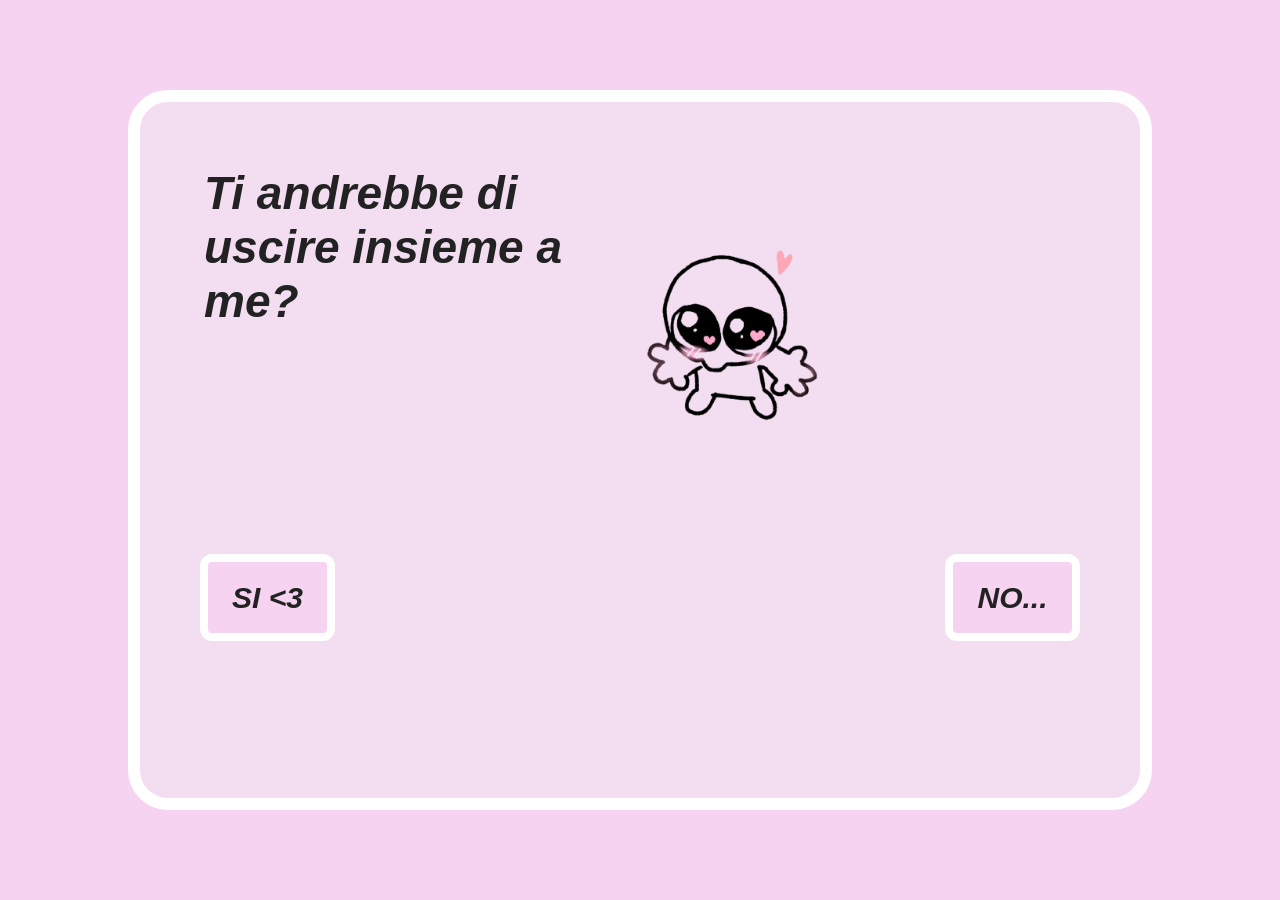
==== index.html @ 78fe197a "Initial commit: sito per chiedere di uscire con flusso appuntamento/calendario" ====
<!DOCTYPE html>
<html lang="it">
<head>
<meta charset="UTF-8">
<meta name="viewport" content="width=device-width, initial-scale=1.0">
<title>Ti va di uscire?</title>
<link rel="stylesheet" href="src/style/style.css">
</head>
<body>

  <main class="card">
    <p class="question">Ti andrebbe di uscire insieme a me?</p>

    <div id="image-placeholder" class="image-box">
      <img src="img/begging-removebg-preview.png" alt="Faccina con fiore">
    </div>

    <button id="siBtn" class="btn btn-si" type="button">SI &lt;3</button>
    <button id="noBtn" class="btn btn-no" type="button">NO...</button>

    <span id="puffText" class="puff-text">Puff*</span>
  </main>

  <script src="src/js/script.js"></script>
  <script src="src/js/animations.js"></script>
</body>
</html>
---- src/style/style.css ----
* {
  box-sizing: border-box;
}

html, body {
  height: 100%;
  margin: 0;
}

body {
  background-color: #f6d3f0;
  font-family: "Segoe UI", Arial, sans-serif;
  font-weight: bold;
  font-style: italic;
  display: flex;
  align-items: center;
  justify-content: center;
  min-height: 100vh;
  min-height: 100dvh;
  overflow: hidden;
}

.card {
  position: relative;
  width: 80vw;
  height: 80vh;
  height: 80dvh;
  min-width: 250px;
  min-height: 260px;
  background-color: #f3ddf1;
  border: 12px solid #ffffff;
  border-radius: 40px;
  padding: 5%;
  overflow: hidden;
  font-weight: bold;
  font-style: italic;
}

.card * {
  font-weight: bold;
  font-style: italic;
}

.question {
  margin: 0;
  font-size: clamp(28px, 4.4vw, 46px);
  color: #222;
  max-width: 45%;
}

.image-box {
  position: absolute;
  top: 18%;
  left: 38%;
  width: 42%;
  height: 30%;
  border: none;
  display: flex;
  align-items: center;
  justify-content: center;
  font-size: clamp(14px, 1.6vw, 20px);
  color: #222;
  background: transparent;
  overflow: hidden;
}

.image-box img {
  width: 100%;
  height: 100%;
  object-fit: contain;
}

.btn {
  position: absolute;
  border: 8px solid #ffffff;
  border-radius: 12px;
  background-color: #f6d3f0;
  font-size: clamp(20px, 2.6vw, 30px);
  width: 13.5%;
  height: 12.5%;
  padding: 0.5em 1em;
  display: flex;
  align-items: center;
  justify-content: center;
  text-align: center;
  cursor: pointer;
  color: #222;
  user-select: none;
  touch-action: manipulation;
  white-space: nowrap;
  transition: top 0.05s linear, left 0.05s linear, transform 0.15s ease-out;
}

.btn:hover,
.btn:active {
  transform: scale(1.1);
}

.btn-si {
  top: 65%;
  left: 6%;
}

.btn-no {
  top: 65%;
  right: 6%;
}

.puff-text {
  position: absolute;
  display: none;
  font-size: clamp(14px, 1.6vw, 20px);
  color: silver;
  opacity: 0.6;
  pointer-events: none;
}
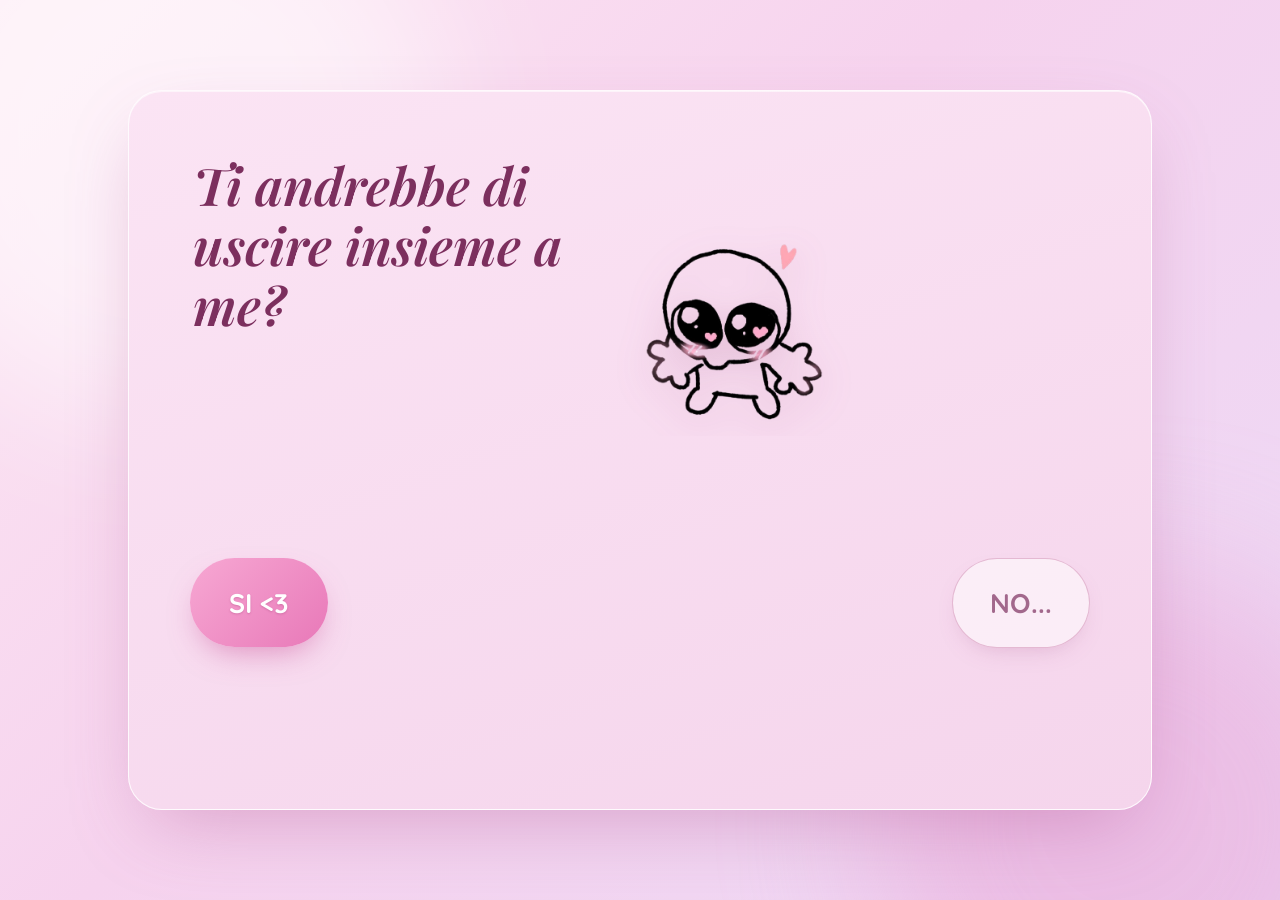
==== commit 9c982236: "Restyling elegante del sito Tipografia nuova (Playfair Display corsivo per i titoli, Quicksand per i" ====
--- a/index.html
+++ b/index.html
@@ -3,10 +3,15 @@
 <head>
 <meta charset="UTF-8">
 <meta name="viewport" content="width=device-width, initial-scale=1.0">
-<title>Ti va di uscire?</title>
+<title>Vuoi uscire con me?</title>
+<link rel="icon" href="data:image/svg+xml,<svg xmlns=%22http://www.w3.org/2000/svg%22 viewBox=%220 0 100 100%22><text y=%22.9em%22 font-size=%2290%22>💌</text></svg>">
 <link rel="stylesheet" href="src/style/style.css">
 </head>
 <body>
+
+  <div class="bg-hearts" aria-hidden="true">
+    <span>♥</span><span>♥</span><span>♥</span><span>♥</span><span>♥</span><span>♥</span>
+  </div>
 
   <main class="card">
     <p class="question">Ti andrebbe di uscire insieme a me?</p>
--- a/src/style/style.css
+++ b/src/style/style.css
@@ -1,3 +1,5 @@
+@import url('https://fonts.googleapis.com/css2?family=Playfair+Display:ital,wght@1,500;1,600;1,700&family=Quicksand:wght@500;600;700&display=swap');
+
 * {
   box-sizing: border-box;
 }
@@ -8,43 +10,99 @@
 }
 
 body {
-  background-color: #f6d3f0;
-  font-family: "Segoe UI", Arial, sans-serif;
-  font-weight: bold;
-  font-style: italic;
+  background: linear-gradient(135deg, #fde7f3 0%, #f6d3ee 45%, #ecd9f6 100%);
+  font-family: "Quicksand", "Segoe UI", Arial, sans-serif;
+  font-weight: 600;
+  color: #5b2e49;
   display: flex;
   align-items: center;
   justify-content: center;
   min-height: 100vh;
   min-height: 100dvh;
   overflow: hidden;
+  position: relative;
+}
+
+body::before,
+body::after {
+  content: "";
+  position: fixed;
+  border-radius: 50%;
+  filter: blur(70px);
+  pointer-events: none;
+  z-index: 0;
+}
+
+body::before {
+  width: 45vw;
+  height: 45vw;
+  top: -12vw;
+  left: -10vw;
+  background: rgba(255, 255, 255, 0.55);
+}
+
+body::after {
+  width: 40vw;
+  height: 40vw;
+  bottom: -14vw;
+  right: -8vw;
+  background: rgba(233, 160, 210, 0.45);
+}
+
+.bg-hearts,
+.bg-hearts span {
+  pointer-events: none;
+}
+
+.bg-hearts span {
+  position: fixed;
+  bottom: -6vh;
+  color: #e59fce;
+  opacity: 0;
+  z-index: 0;
+  animation: heart-rise linear infinite;
+}
+
+.bg-hearts span:nth-child(1) { left: 8%;  font-size: 22px; animation-duration: 21s; animation-delay: 0s; }
+.bg-hearts span:nth-child(2) { left: 22%; font-size: 14px; animation-duration: 26s; animation-delay: 6s; }
+.bg-hearts span:nth-child(3) { left: 38%; font-size: 18px; animation-duration: 23s; animation-delay: 12s; }
+.bg-hearts span:nth-child(4) { left: 61%; font-size: 15px; animation-duration: 27s; animation-delay: 3s; }
+.bg-hearts span:nth-child(5) { left: 76%; font-size: 24px; animation-duration: 20s; animation-delay: 9s; }
+.bg-hearts span:nth-child(6) { left: 90%; font-size: 16px; animation-duration: 25s; animation-delay: 15s; }
+
+@keyframes heart-rise {
+  0%   { transform: translateY(0) rotate(-6deg); opacity: 0; }
+  8%   { opacity: 0.35; }
+  50%  { transform: translateY(-55vh) translateX(2vw) rotate(8deg); opacity: 0.25; }
+  100% { transform: translateY(-115vh) translateX(-1vw) rotate(-8deg); opacity: 0; }
 }
 
 .card {
   position: relative;
+  z-index: 1;
   width: 80vw;
   height: 80vh;
   height: 80dvh;
   min-width: 250px;
   min-height: 260px;
-  background-color: #f3ddf1;
-  border: 12px solid #ffffff;
-  border-radius: 40px;
+  background: linear-gradient(160deg, #fbe4f4 0%, #f5d5ec 100%);
+  border: 1px solid rgba(255, 255, 255, 0.85);
+  border-radius: 34px;
   padding: 5%;
   overflow: hidden;
-  font-weight: bold;
-  font-style: italic;
-}
-
-.card * {
-  font-weight: bold;
-  font-style: italic;
+  box-shadow:
+    0 30px 80px -24px rgba(173, 76, 141, 0.4),
+    inset 0 1px 0 rgba(255, 255, 255, 0.6);
 }
 
 .question {
   margin: 0;
-  font-size: clamp(28px, 4.4vw, 46px);
-  color: #222;
+  font-family: "Playfair Display", Georgia, serif;
+  font-style: italic;
+  font-weight: 600;
+  font-size: clamp(30px, 4.6vw, 52px);
+  line-height: 1.15;
+  color: #7c2f5e;
   max-width: 45%;
 }
 
@@ -59,7 +117,6 @@
   align-items: center;
   justify-content: center;
   font-size: clamp(14px, 1.6vw, 20px);
-  color: #222;
   background: transparent;
   overflow: hidden;
 }
@@ -70,12 +127,19 @@
   object-fit: contain;
 }
 
+.image-box img,
+.appuntamenti-image,
+.calendar-side-image {
+  filter: drop-shadow(0 10px 18px rgba(150, 60, 110, 0.22));
+}
+
 .btn {
   position: absolute;
-  border: 8px solid #ffffff;
-  border-radius: 12px;
-  background-color: #f6d3f0;
-  font-size: clamp(20px, 2.6vw, 30px);
+  border: none;
+  border-radius: 999px;
+  font-family: inherit;
+  font-weight: 700;
+  font-size: clamp(18px, 2.4vw, 27px);
   width: 13.5%;
   height: 12.5%;
   padding: 0.5em 1em;
@@ -84,26 +148,38 @@
   justify-content: center;
   text-align: center;
   cursor: pointer;
-  color: #222;
   user-select: none;
   touch-action: manipulation;
   white-space: nowrap;
-  transition: top 0.05s linear, left 0.05s linear, transform 0.15s ease-out;
+  transition: top 0.05s linear, left 0.05s linear,
+              transform 0.18s ease-out, box-shadow 0.18s ease-out;
 }
 
 .btn:hover,
 .btn:active {
-  transform: scale(1.1);
+  transform: translateY(-2px) scale(1.05);
 }
 
 .btn-si {
   top: 65%;
   left: 6%;
+  background: linear-gradient(135deg, #f7a8d3, #e878b8);
+  color: #ffffff;
+  text-shadow: 0 1px 2px rgba(140, 40, 95, 0.25);
+  box-shadow: 0 14px 30px -10px rgba(200, 80, 150, 0.55);
+}
+
+.btn-si:hover {
+  box-shadow: 0 18px 36px -10px rgba(200, 80, 150, 0.7);
 }
 
 .btn-no {
   top: 65%;
   right: 6%;
+  background: rgba(255, 255, 255, 0.55);
+  border: 1px solid rgba(200, 120, 165, 0.45);
+  color: #a2688c;
+  box-shadow: 0 10px 24px -12px rgba(170, 90, 140, 0.35);
 }
 
 .puff-text {
@@ -114,3 +190,43 @@
   opacity: 0.6;
   pointer-events: none;
 }
+
+.option-btn {
+  width: 100%;
+  max-width: 280px;
+  height: clamp(50px, 7vh, 74px);
+  padding: 0.4em 1em;
+  display: flex;
+  align-items: center;
+  justify-content: center;
+  font-family: inherit;
+  font-size: clamp(15px, 1.8vw, 21px);
+  font-weight: 600;
+  border: 1px solid rgba(214, 140, 183, 0.5);
+  border-radius: 18px;
+  background: rgba(255, 255, 255, 0.62);
+  color: #6d3a58;
+  cursor: pointer;
+  text-align: center;
+  line-height: 1.15;
+  box-shadow: 0 10px 24px -14px rgba(170, 80, 140, 0.4);
+  transition: transform 0.18s ease-out, box-shadow 0.18s ease-out,
+              background-color 0.18s ease-out, border-color 0.18s ease-out;
+}
+
+.option-btn:not(:disabled):hover,
+.option-btn:not(:disabled):active {
+  transform: translateY(-2px) scale(1.04);
+  background: rgba(255, 255, 255, 0.9);
+  border-color: rgba(214, 120, 175, 0.8);
+  box-shadow: 0 16px 32px -14px rgba(170, 80, 140, 0.55);
+}
+
+.option-btn:disabled {
+  opacity: 0.6;
+  cursor: default;
+}
+
+.option-btn--small-text {
+  font-size: clamp(11px, 1.3vw, 16px);
+}
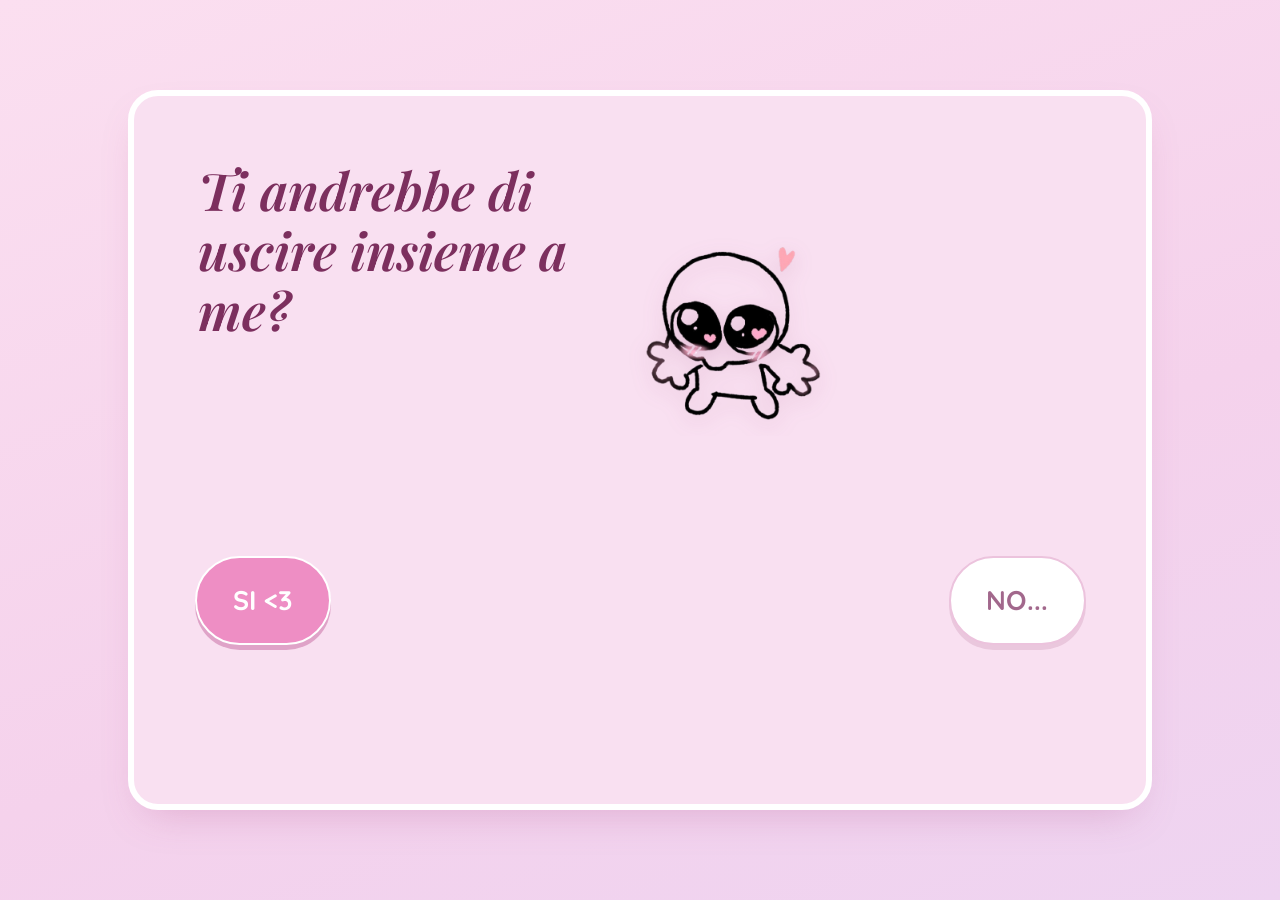
==== commit 76403202: "Look piu' artigianale e fix pulsanti su mobile Via gradienti, bagliori sfocati e superfici traslucid" ====
--- a/index.html
+++ b/index.html
@@ -10,7 +10,7 @@
 <body>
 
   <div class="bg-hearts" aria-hidden="true">
-    <span>♥</span><span>♥</span><span>♥</span><span>♥</span><span>♥</span><span>♥</span>
+    <span>♥</span><span>♥</span><span>♥</span><span>♥</span><span>♥</span><span>♥</span><span>♥</span><span>♥</span><span>♥</span><span>♥</span>
   </div>
 
   <main class="card">
--- a/src/style/style.css
+++ b/src/style/style.css
@@ -10,7 +10,7 @@
 }
 
 body {
-  background: linear-gradient(135deg, #fde7f3 0%, #f6d3ee 45%, #ecd9f6 100%);
+  background: linear-gradient(160deg, #fbdff0 0%, #f5d2ec 60%, #eed4f1 100%);
   font-family: "Quicksand", "Segoe UI", Arial, sans-serif;
   font-weight: 600;
   color: #5b2e49;
@@ -23,32 +23,6 @@
   position: relative;
 }
 
-body::before,
-body::after {
-  content: "";
-  position: fixed;
-  border-radius: 50%;
-  filter: blur(70px);
-  pointer-events: none;
-  z-index: 0;
-}
-
-body::before {
-  width: 45vw;
-  height: 45vw;
-  top: -12vw;
-  left: -10vw;
-  background: rgba(255, 255, 255, 0.55);
-}
-
-body::after {
-  width: 40vw;
-  height: 40vw;
-  bottom: -14vw;
-  right: -8vw;
-  background: rgba(233, 160, 210, 0.45);
-}
-
 .bg-hearts,
 .bg-hearts span {
   pointer-events: none;
@@ -57,23 +31,27 @@
 .bg-hearts span {
   position: fixed;
   bottom: -6vh;
-  color: #e59fce;
+  color: #e08fc7;
   opacity: 0;
   z-index: 0;
   animation: heart-rise linear infinite;
 }
 
-.bg-hearts span:nth-child(1) { left: 8%;  font-size: 22px; animation-duration: 21s; animation-delay: 0s; }
-.bg-hearts span:nth-child(2) { left: 22%; font-size: 14px; animation-duration: 26s; animation-delay: 6s; }
-.bg-hearts span:nth-child(3) { left: 38%; font-size: 18px; animation-duration: 23s; animation-delay: 12s; }
-.bg-hearts span:nth-child(4) { left: 61%; font-size: 15px; animation-duration: 27s; animation-delay: 3s; }
-.bg-hearts span:nth-child(5) { left: 76%; font-size: 24px; animation-duration: 20s; animation-delay: 9s; }
-.bg-hearts span:nth-child(6) { left: 90%; font-size: 16px; animation-duration: 25s; animation-delay: 15s; }
+.bg-hearts span:nth-child(1)  { left: 2%;  font-size: 22px; animation-duration: 19s; animation-delay: 0s; }
+.bg-hearts span:nth-child(2)  { left: 6%;  font-size: 14px; animation-duration: 24s; animation-delay: 8s; color: #d17fb5; }
+.bg-hearts span:nth-child(3)  { left: 9%;  font-size: 18px; animation-duration: 21s; animation-delay: 14s; }
+.bg-hearts span:nth-child(4)  { left: 20%; font-size: 15px; animation-duration: 26s; animation-delay: 4s;  color: #eba7d4; }
+.bg-hearts span:nth-child(5)  { left: 36%; font-size: 20px; animation-duration: 22s; animation-delay: 11s; }
+.bg-hearts span:nth-child(6)  { left: 55%; font-size: 14px; animation-duration: 25s; animation-delay: 1s;  color: #d17fb5; }
+.bg-hearts span:nth-child(7)  { left: 72%; font-size: 17px; animation-duration: 23s; animation-delay: 17s; }
+.bg-hearts span:nth-child(8)  { left: 90%; font-size: 24px; animation-duration: 19s; animation-delay: 6s; }
+.bg-hearts span:nth-child(9)  { left: 94%; font-size: 15px; animation-duration: 24s; animation-delay: 12s; color: #eba7d4; }
+.bg-hearts span:nth-child(10) { left: 97%; font-size: 19px; animation-duration: 21s; animation-delay: 3s; }
 
 @keyframes heart-rise {
   0%   { transform: translateY(0) rotate(-6deg); opacity: 0; }
-  8%   { opacity: 0.35; }
-  50%  { transform: translateY(-55vh) translateX(2vw) rotate(8deg); opacity: 0.25; }
+  8%   { opacity: 0.45; }
+  50%  { transform: translateY(-55vh) translateX(2vw) rotate(8deg); opacity: 0.35; }
   100% { transform: translateY(-115vh) translateX(-1vw) rotate(-8deg); opacity: 0; }
 }
 
@@ -85,14 +63,12 @@
   height: 80dvh;
   min-width: 250px;
   min-height: 260px;
-  background: linear-gradient(160deg, #fbe4f4 0%, #f5d5ec 100%);
-  border: 1px solid rgba(255, 255, 255, 0.85);
-  border-radius: 34px;
+  background-color: #f9e0f1;
+  border: 6px solid #ffffff;
+  border-radius: 30px;
   padding: 5%;
   overflow: hidden;
-  box-shadow:
-    0 30px 80px -24px rgba(173, 76, 141, 0.4),
-    inset 0 1px 0 rgba(255, 255, 255, 0.6);
+  box-shadow: 0 18px 40px -18px rgba(180, 90, 145, 0.35);
 }
 
 .question {
@@ -130,12 +106,11 @@
 .image-box img,
 .appuntamenti-image,
 .calendar-side-image {
-  filter: drop-shadow(0 10px 18px rgba(150, 60, 110, 0.22));
+  filter: drop-shadow(0 6px 10px rgba(150, 60, 110, 0.18));
 }
 
 .btn {
   position: absolute;
-  border: none;
   border-radius: 999px;
   font-family: inherit;
   font-weight: 700;
@@ -157,29 +132,35 @@
 
 .btn:hover,
 .btn:active {
-  transform: translateY(-2px) scale(1.05);
+  transform: translateY(-2px);
 }
 
 .btn-si {
   top: 65%;
   left: 6%;
-  background: linear-gradient(135deg, #f7a8d3, #e878b8);
+  background-color: #ee8ec4;
+  border: 2px solid #ffffff;
   color: #ffffff;
-  text-shadow: 0 1px 2px rgba(140, 40, 95, 0.25);
-  box-shadow: 0 14px 30px -10px rgba(200, 80, 150, 0.55);
-}
-
-.btn-si:hover {
-  box-shadow: 0 18px 36px -10px rgba(200, 80, 150, 0.7);
+  box-shadow: 0 5px 0 rgba(190, 90, 150, 0.45);
+}
+
+.btn-si:hover,
+.btn-si:active {
+  box-shadow: 0 7px 0 rgba(190, 90, 150, 0.45);
 }
 
 .btn-no {
   top: 65%;
   right: 6%;
-  background: rgba(255, 255, 255, 0.55);
-  border: 1px solid rgba(200, 120, 165, 0.45);
+  background-color: #ffffff;
+  border: 2px solid #ecc3dd;
   color: #a2688c;
-  box-shadow: 0 10px 24px -12px rgba(170, 90, 140, 0.35);
+  box-shadow: 0 5px 0 rgba(210, 160, 190, 0.4);
+}
+
+.btn-no:hover,
+.btn-no:active {
+  box-shadow: 0 7px 0 rgba(210, 160, 190, 0.4);
 }
 
 .puff-text {
@@ -202,24 +183,23 @@
   font-family: inherit;
   font-size: clamp(15px, 1.8vw, 21px);
   font-weight: 600;
-  border: 1px solid rgba(214, 140, 183, 0.5);
-  border-radius: 18px;
-  background: rgba(255, 255, 255, 0.62);
+  border: 2px solid #f0c4de;
+  border-radius: 16px;
+  background-color: #fffafd;
   color: #6d3a58;
   cursor: pointer;
   text-align: center;
   line-height: 1.15;
-  box-shadow: 0 10px 24px -14px rgba(170, 80, 140, 0.4);
+  box-shadow: 0 4px 0 rgba(214, 150, 190, 0.35);
   transition: transform 0.18s ease-out, box-shadow 0.18s ease-out,
-              background-color 0.18s ease-out, border-color 0.18s ease-out;
+              border-color 0.18s ease-out;
 }
 
 .option-btn:not(:disabled):hover,
 .option-btn:not(:disabled):active {
-  transform: translateY(-2px) scale(1.04);
-  background: rgba(255, 255, 255, 0.9);
-  border-color: rgba(214, 120, 175, 0.8);
-  box-shadow: 0 16px 32px -14px rgba(170, 80, 140, 0.55);
+  transform: translateY(-2px);
+  border-color: #e2a3cb;
+  box-shadow: 0 6px 0 rgba(214, 150, 190, 0.4);
 }
 
 .option-btn:disabled {
@@ -230,3 +210,23 @@
 .option-btn--small-text {
   font-size: clamp(11px, 1.3vw, 16px);
 }
+
+@media (max-width: 640px) {
+  .question {
+    max-width: 60%;
+    font-size: clamp(26px, 7.5vw, 34px);
+  }
+
+  .btn {
+    width: auto;
+    height: auto;
+    min-width: 30%;
+    padding: 0.55em 1.1em;
+    font-size: clamp(16px, 4.6vw, 20px);
+  }
+
+  .btn-si,
+  .btn-no {
+    top: 70%;
+  }
+}
